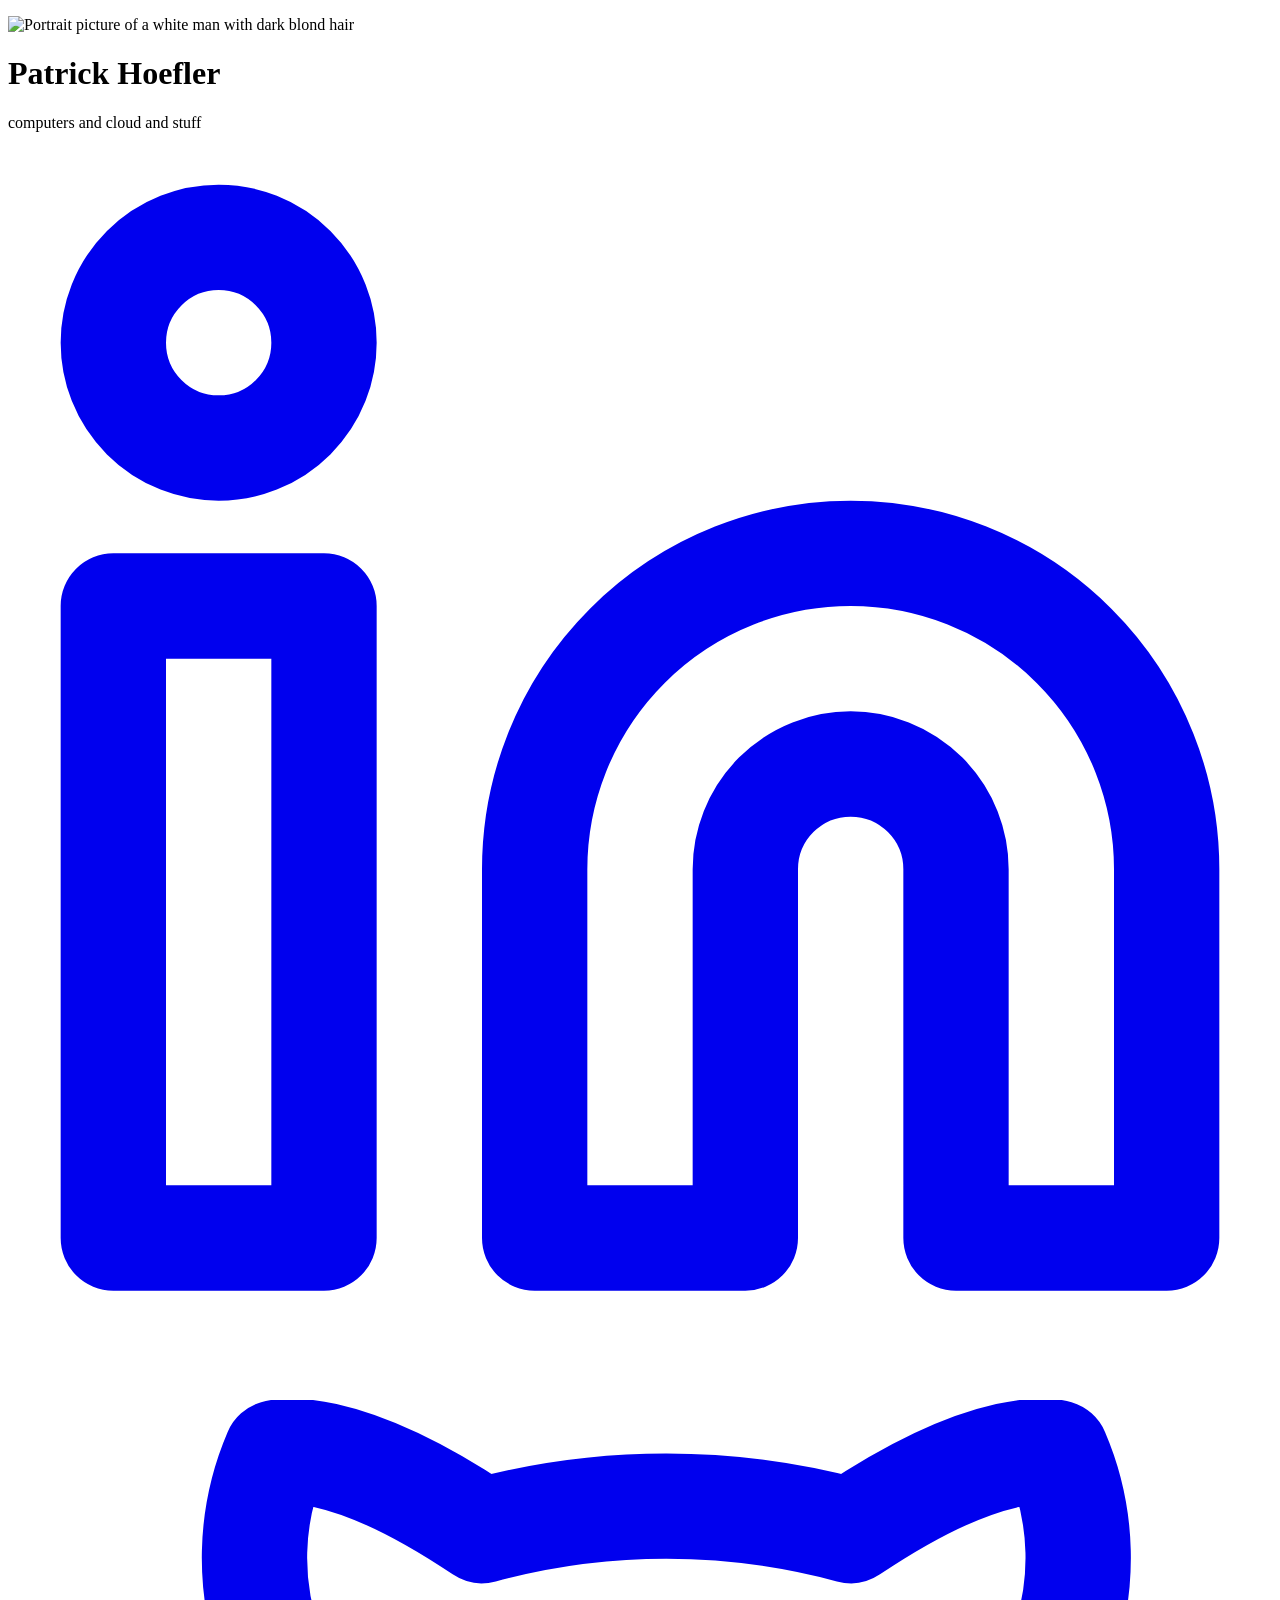
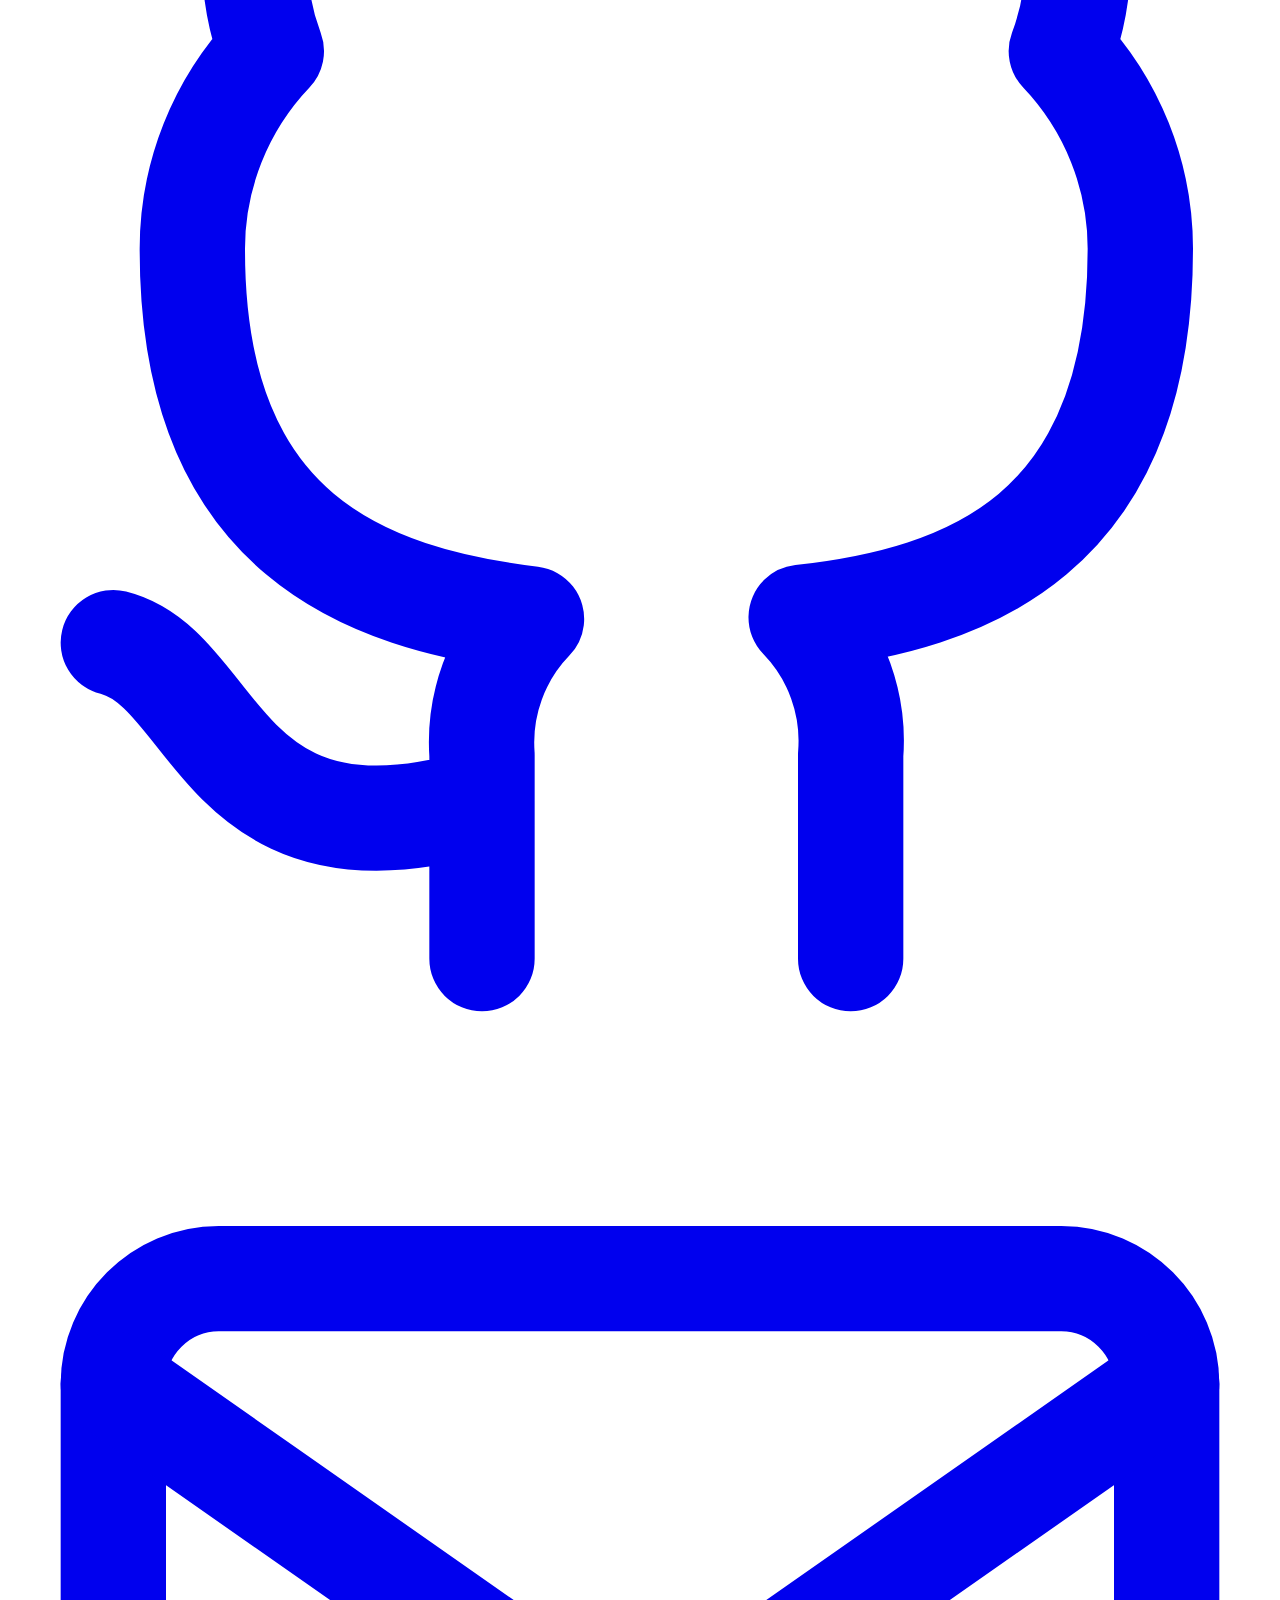
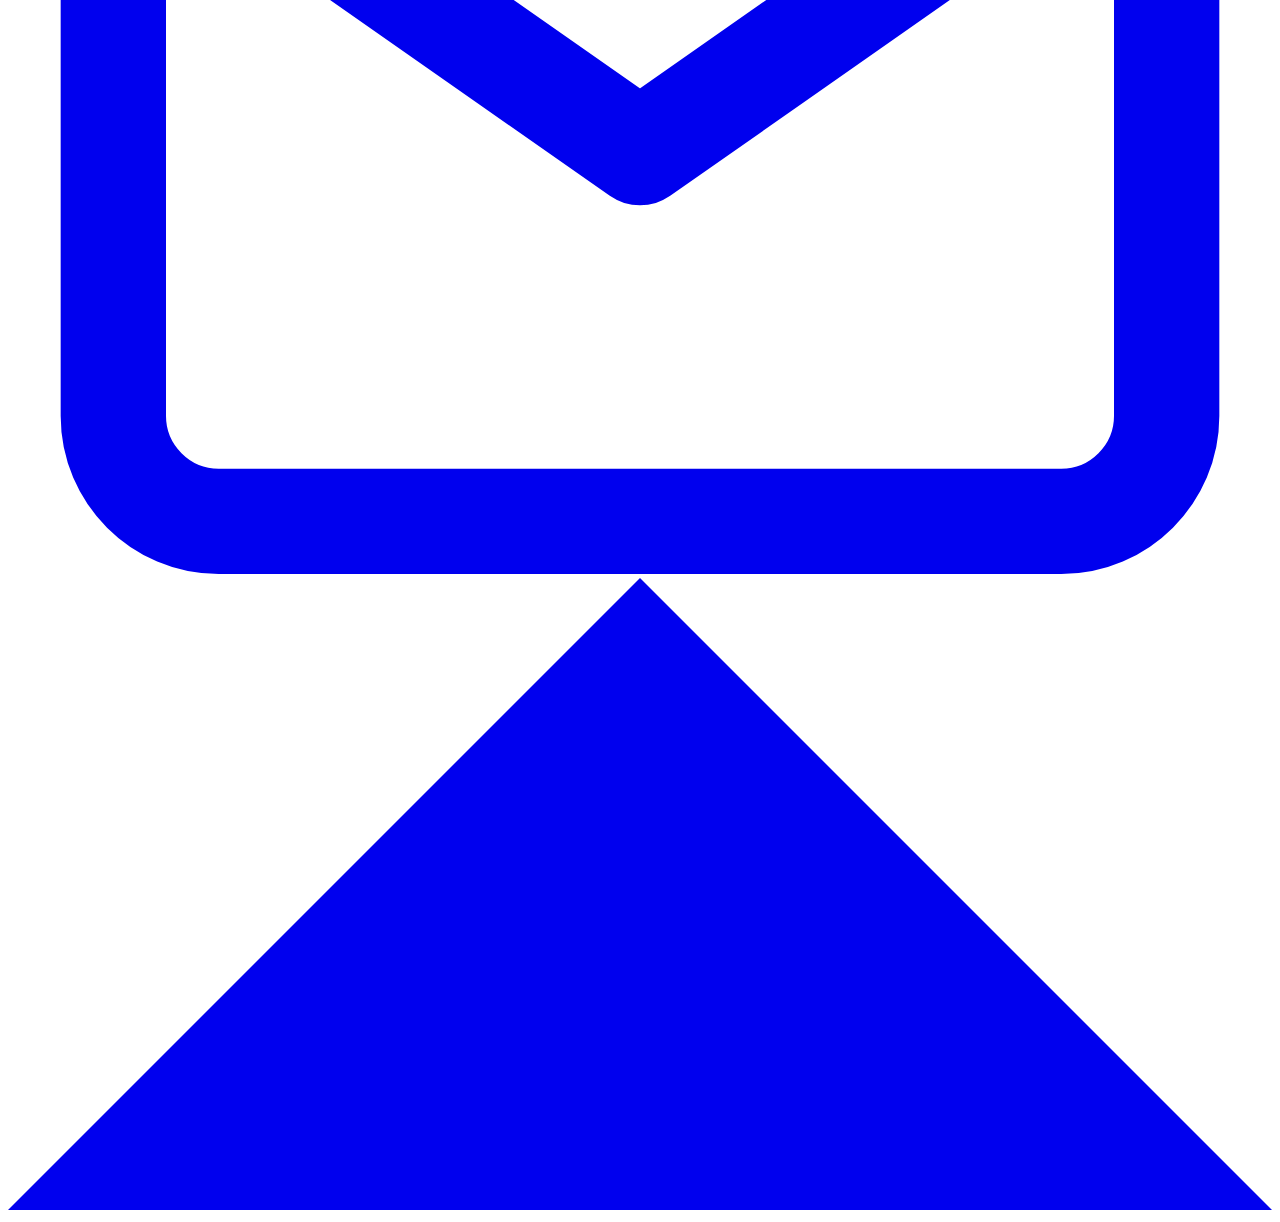
==== docs/index.html @ 7c39c3a5 "Add personal website" ====
<!DOCTYPE html>
<html lang="en" dir="auto">

<head><meta charset="utf-8">
<meta http-equiv="X-UA-Compatible" content="IE=edge">
<meta name="viewport" content="width=device-width, initial-scale=1, shrink-to-fit=no">
<meta name="robots" content="index, follow">
<title>Patrick Hoefler</title>

<meta name="description" content="">
<meta name="author" content="">
<link rel="canonical" href="https://hoefler.io/" />
<link crossorigin="anonymous" href="/assets/css/stylesheet.min.c88963fe2d79462000fd0fb1b3737783c32855d340583e4523343f8735c787f0.css" integrity="sha256-yIlj/i15RiAA/Q&#43;xs3N3g8MoVdNAWD5FIzQ/hzXHh/A=" rel="preload stylesheet" as="style">
<link rel="preload" href="profile.jpeg" as="image">
<link rel="icon" href="https://hoefler.io/favicon.ico">
<link rel="icon" type="image/png" sizes="16x16" href="https://hoefler.io/favicon-16x16.png">
<link rel="icon" type="image/png" sizes="32x32" href="https://hoefler.io/favicon-32x32.png">
<link rel="apple-touch-icon" href="https://hoefler.io/apple-touch-icon.png">
<link rel="mask-icon" href="https://hoefler.io/safari-pinned-tab.svg">
<meta name="theme-color" content="#2e2e33">
<meta name="msapplication-TileColor" content="#2e2e33">
<meta name="generator" content="Hugo 0.113.0">
<link rel="alternate" type="application/rss+xml" href="https://hoefler.io/index.xml">
<noscript>
    <style>
        #theme-toggle,
        .top-link {
            display: none;
        }

    </style>
    <style>
        @media (prefers-color-scheme: dark) {
            :root {
                --theme: rgb(29, 30, 32);
                --entry: rgb(46, 46, 51);
                --primary: rgb(218, 218, 219);
                --secondary: rgb(155, 156, 157);
                --tertiary: rgb(65, 66, 68);
                --content: rgb(196, 196, 197);
                --hljs-bg: rgb(46, 46, 51);
                --code-bg: rgb(55, 56, 62);
                --border: rgb(51, 51, 51);
            }

            .list {
                background: var(--theme);
            }

            .list:not(.dark)::-webkit-scrollbar-track {
                background: 0 0;
            }

            .list:not(.dark)::-webkit-scrollbar-thumb {
                border-color: var(--theme);
            }
        }

    </style>
</noscript><meta property="og:title" content="Patrick Hoefler" />
<meta property="og:description" content="" />
<meta property="og:type" content="website" />
<meta property="og:url" content="https://hoefler.io/" />

<meta name="twitter:card" content="summary"/>
<meta name="twitter:title" content="Patrick Hoefler"/>
<meta name="twitter:description" content=""/>

<script type="application/ld+json">
{
  "@context": "https://schema.org",
  "@type": "Organization",
  "name": "Patrick Hoefler",
  "url": "https://hoefler.io/",
  "description": "",
  "thumbnailUrl": "https://hoefler.io/favicon.ico",
  "sameAs": [
      "https://www.linkedin.com/in/PatrickHoefler", "https://github.com/PatrickHoefler", "mailto:patrick.hoefler@gmail.com"
  ]
}
</script>
</head>

<body class="list" id="top">
<script>
    if (window.matchMedia('(prefers-color-scheme: dark)').matches) {
        document.body.classList.add('dark');
    }

</script>

<header class="header">
    <nav class="nav">
        <div class="logo">
            <a href="https://hoefler.io/" accesskey="h" title="  (Alt + H)"> </a>
            <span class="logo-switches">
            </span>
        </div>
        <ul id="menu">
        </ul>
    </nav>
</header>
<main class="main"><div class="profile">
    <div class="profile_inner"><img src="https://hoefler.io/profile.jpeg" alt="Portrait picture of a white man with dark blond hair"
            height="150" width="150" />
        <h1>Patrick Hoefler</h1>
        <span>computers and cloud and stuff</span><div class="social-icons">
    <a href="https://www.linkedin.com/in/PatrickHoefler" target="_blank" rel="noopener noreferrer me" title="LinkedIn">
        <svg xmlns="http://www.w3.org/2000/svg" viewBox="0 0 24 24" fill="none" stroke="currentColor" stroke-width="2"
    stroke-linecap="round" stroke-linejoin="round">
    <path d="M16 8a6 6 0 0 1 6 6v7h-4v-7a2 2 0 0 0-2-2 2 2 0 0 0-2 2v7h-4v-7a6 6 0 0 1 6-6z"></path>
    <rect x="2" y="9" width="4" height="12"></rect>
    <circle cx="4" cy="4" r="2"></circle>
</svg>
    </a>
    <a href="https://github.com/PatrickHoefler" target="_blank" rel="noopener noreferrer me" title="GitHub">
        <svg xmlns="http://www.w3.org/2000/svg" viewBox="0 0 24 24" fill="none" stroke="currentColor" stroke-width="2"
    stroke-linecap="round" stroke-linejoin="round">
    <path
        d="M9 19c-5 1.5-5-2.5-7-3m14 6v-3.87a3.37 3.37 0 0 0-.94-2.61c3.14-.35 6.44-1.54 6.44-7A5.44 5.44 0 0 0 20 4.77 5.07 5.07 0 0 0 19.91 1S18.73.65 16 2.48a13.38 13.38 0 0 0-7 0C6.27.65 5.09 1 5.09 1A5.07 5.07 0 0 0 5 4.77a5.44 5.44 0 0 0-1.5 3.78c0 5.42 3.3 6.61 6.44 7A3.37 3.37 0 0 0 9 18.13V22">
    </path>
</svg>
    </a>
    <a href="mailto:patrick.hoefler@gmail.com" target="_blank" rel="noopener noreferrer me" title="Email">
        <svg xmlns="http://www.w3.org/2000/svg" viewBox="0 0 24 21" fill="none" stroke="currentColor" stroke-width="2"
    stroke-linecap="round" stroke-linejoin="round">
    <path d="M4 4h16c1.1 0 2 .9 2 2v12c0 1.1-.9 2-2 2H4c-1.1 0-2-.9-2-2V6c0-1.1.9-2 2-2z"></path>
    <polyline points="22,6 12,13 2,6"></polyline>
</svg>
    </a>
</div>

    </div>
</div>

    </main>
    
<a href="#top" aria-label="go to top" title="Go to Top (Alt + G)" class="top-link" id="top-link" accesskey="g">
    <svg xmlns="http://www.w3.org/2000/svg" viewBox="0 0 12 6" fill="currentColor">
        <path d="M12 6H0l6-6z" />
    </svg>
</a>

<script>
    let menu = document.getElementById('menu')
    if (menu) {
        menu.scrollLeft = localStorage.getItem("menu-scroll-position");
        menu.onscroll = function () {
            localStorage.setItem("menu-scroll-position", menu.scrollLeft);
        }
    }

    document.querySelectorAll('a[href^="#"]').forEach(anchor => {
        anchor.addEventListener("click", function (e) {
            e.preventDefault();
            var id = this.getAttribute("href").substr(1);
            if (!window.matchMedia('(prefers-reduced-motion: reduce)').matches) {
                document.querySelector(`[id='${decodeURIComponent(id)}']`).scrollIntoView({
                    behavior: "smooth"
                });
            } else {
                document.querySelector(`[id='${decodeURIComponent(id)}']`).scrollIntoView();
            }
            if (id === "top") {
                history.replaceState(null, null, " ");
            } else {
                history.pushState(null, null, `#${id}`);
            }
        });
    });

</script>
<script>
    var mybutton = document.getElementById("top-link");
    window.onscroll = function () {
        if (document.body.scrollTop > 800 || document.documentElement.scrollTop > 800) {
            mybutton.style.visibility = "visible";
            mybutton.style.opacity = "1";
        } else {
            mybutton.style.visibility = "hidden";
            mybutton.style.opacity = "0";
        }
    };

</script>
</body>

</html>
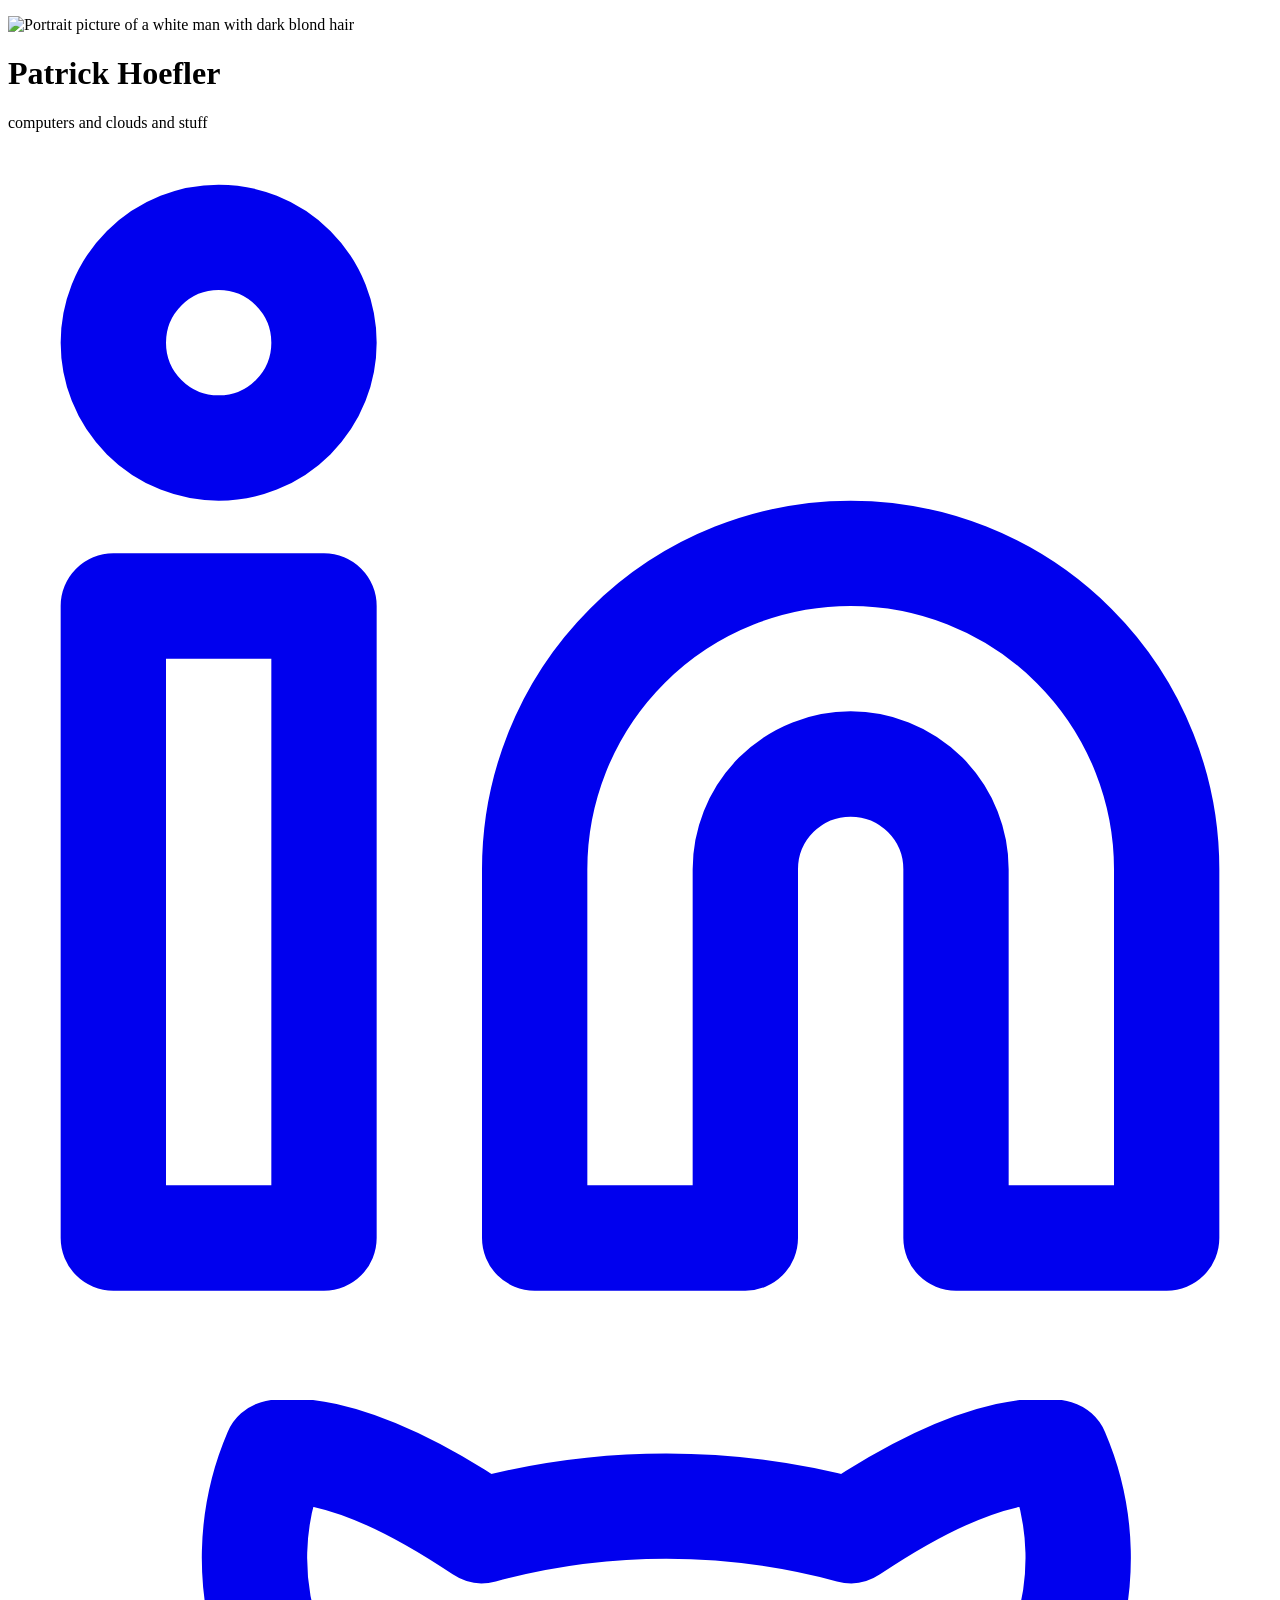
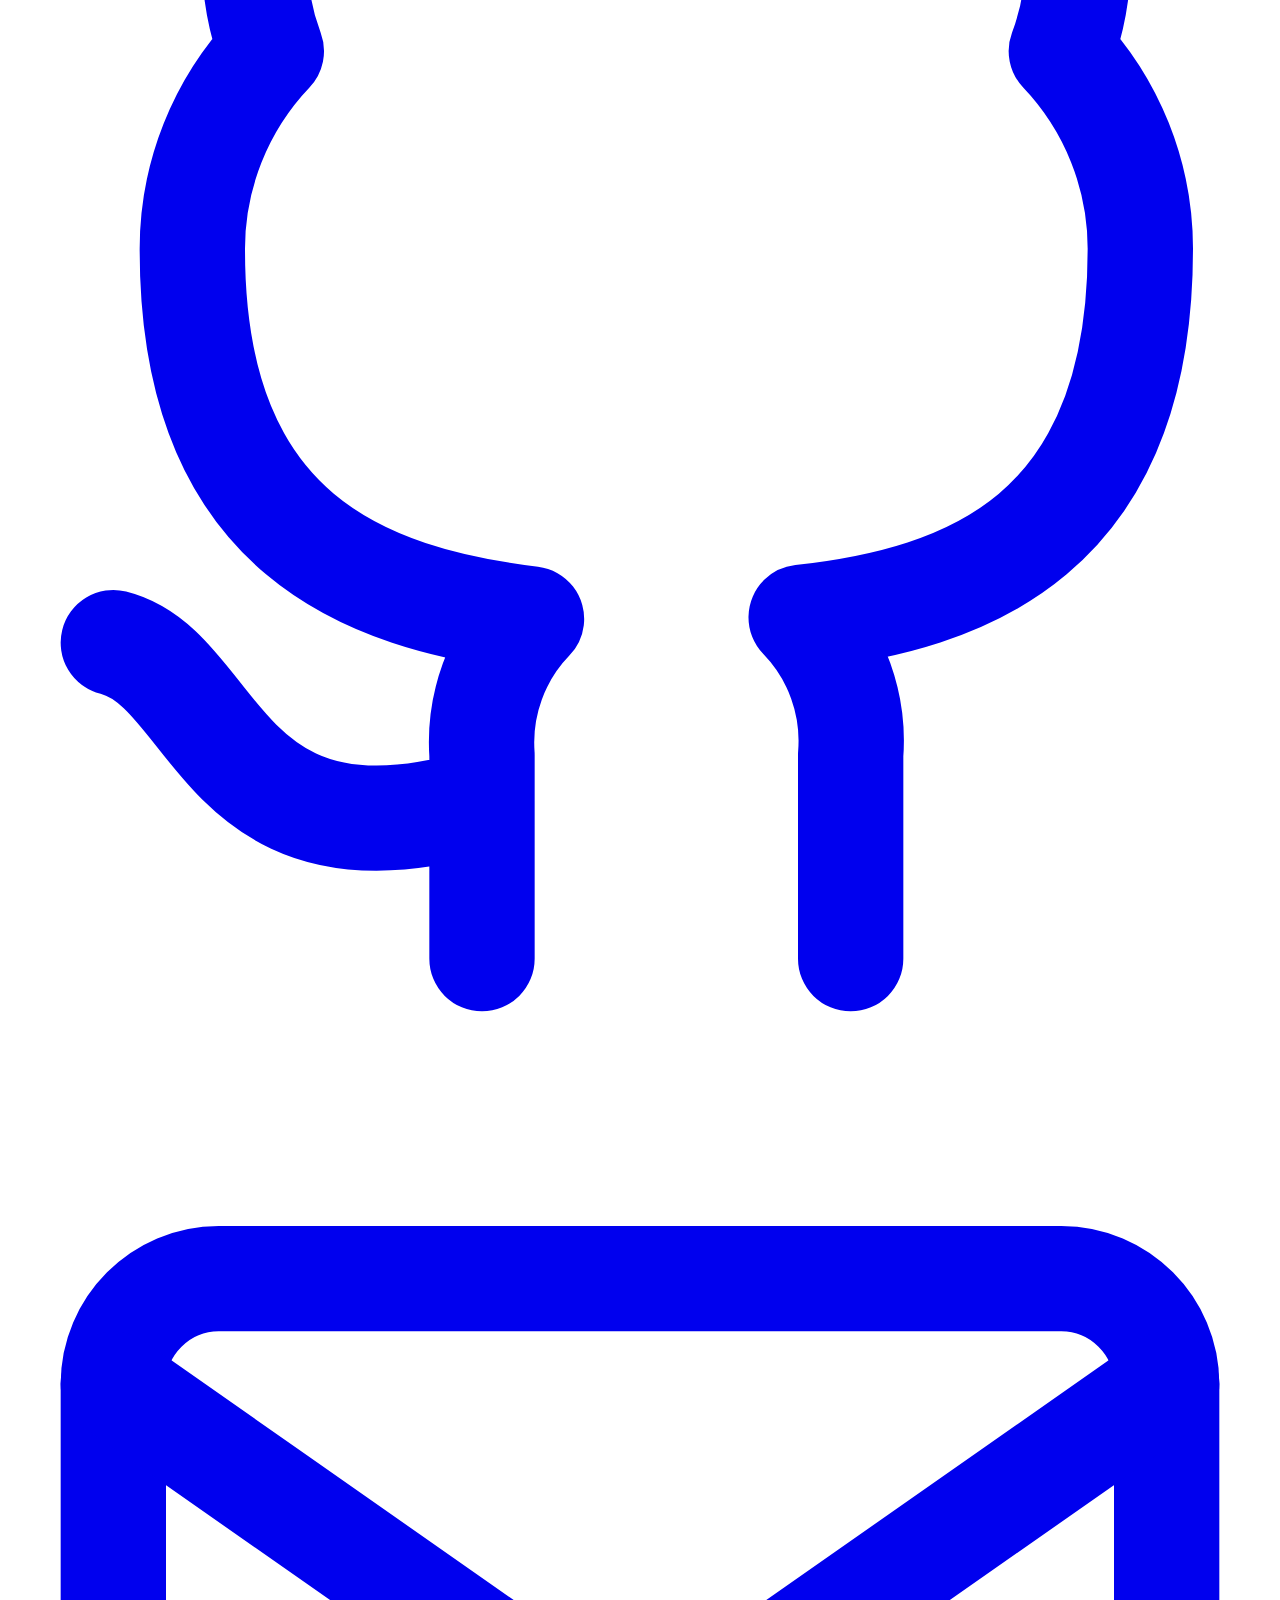
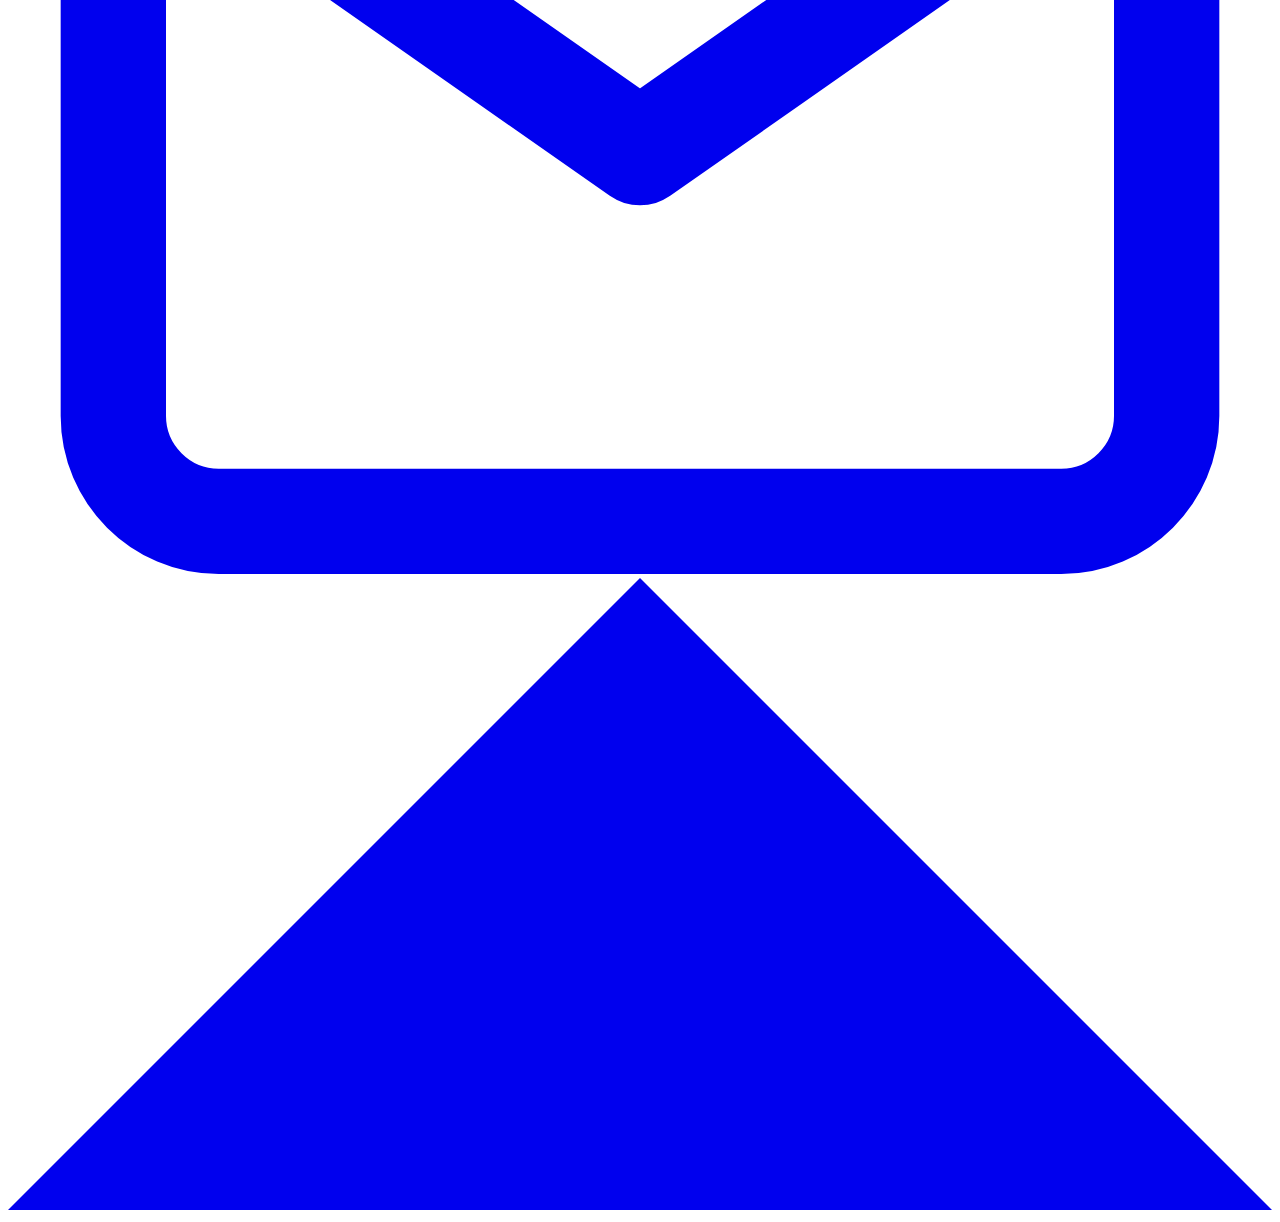
==== commit 0eddca66: "Update" ====
--- a/docs/index.html
+++ b/docs/index.html
@@ -1,7 +1,8 @@
 <!DOCTYPE html>
 <html lang="en" dir="auto">
 
-<head><meta charset="utf-8">
+<head>
+	<meta name="generator" content="Hugo 0.137.1"><meta charset="utf-8">
 <meta http-equiv="X-UA-Compatible" content="IE=edge">
 <meta name="viewport" content="width=device-width, initial-scale=1, shrink-to-fit=no">
 <meta name="robots" content="index, follow">
@@ -9,9 +10,8 @@
 
 <meta name="description" content="">
 <meta name="author" content="">
-<link rel="canonical" href="https://hoefler.io/" />
-<link crossorigin="anonymous" href="/assets/css/stylesheet.min.c88963fe2d79462000fd0fb1b3737783c32855d340583e4523343f8735c787f0.css" integrity="sha256-yIlj/i15RiAA/Q&#43;xs3N3g8MoVdNAWD5FIzQ/hzXHh/A=" rel="preload stylesheet" as="style">
-<link rel="preload" href="profile.jpeg" as="image">
+<link rel="canonical" href="https://hoefler.io/">
+<link crossorigin="anonymous" href="/assets/css/stylesheet.fc220c15db4aef0318bbf30adc45d33d4d7c88deff3238b23eb255afdc472ca6.css" integrity="sha256-/CIMFdtK7wMYu/MK3EXTPU18iN7/MjiyPrJVr9xHLKY=" rel="preload stylesheet" as="style">
 <link rel="icon" href="https://hoefler.io/favicon.ico">
 <link rel="icon" type="image/png" sizes="16x16" href="https://hoefler.io/favicon-16x16.png">
 <link rel="icon" type="image/png" sizes="32x32" href="https://hoefler.io/favicon-32x32.png">
@@ -19,8 +19,8 @@
 <link rel="mask-icon" href="https://hoefler.io/safari-pinned-tab.svg">
 <meta name="theme-color" content="#2e2e33">
 <meta name="msapplication-TileColor" content="#2e2e33">
-<meta name="generator" content="Hugo 0.113.0">
 <link rel="alternate" type="application/rss+xml" href="https://hoefler.io/index.xml">
+<link rel="alternate" hreflang="en" href="https://hoefler.io/">
 <noscript>
     <style>
         #theme-toggle,
@@ -38,7 +38,7 @@
                 --secondary: rgb(155, 156, 157);
                 --tertiary: rgb(65, 66, 68);
                 --content: rgb(196, 196, 197);
-                --hljs-bg: rgb(46, 46, 51);
+                --code-block-bg: rgb(46, 46, 51);
                 --code-bg: rgb(55, 56, 62);
                 --border: rgb(51, 51, 51);
             }
@@ -57,14 +57,13 @@
         }
 
     </style>
-</noscript><meta property="og:title" content="Patrick Hoefler" />
-<meta property="og:description" content="" />
-<meta property="og:type" content="website" />
-<meta property="og:url" content="https://hoefler.io/" />
-
-<meta name="twitter:card" content="summary"/>
-<meta name="twitter:title" content="Patrick Hoefler"/>
-<meta name="twitter:description" content=""/>
+</noscript><meta property="og:title" content="Patrick Hoefler">
+<meta property="og:description" content="">
+<meta property="og:type" content="website">
+<meta property="og:url" content="https://hoefler.io/">
+<meta name="twitter:card" content="summary">
+<meta name="twitter:title" content="Patrick Hoefler">
+<meta name="twitter:description" content="">
 
 <script type="application/ld+json">
 {
@@ -93,19 +92,21 @@
     <nav class="nav">
         <div class="logo">
             <a href="https://hoefler.io/" accesskey="h" title="  (Alt + H)"> </a>
-            <span class="logo-switches">
-            </span>
+            <div class="logo-switches">
+            </div>
         </div>
         <ul id="menu">
         </ul>
     </nav>
 </header>
 <main class="main"><div class="profile">
-    <div class="profile_inner"><img src="https://hoefler.io/profile.jpeg" alt="Portrait picture of a white man with dark blond hair"
+    <div class="profile_inner">
+        <img draggable="false" src="https://hoefler.io/profile.jpeg" alt="Portrait picture of a white man with dark blond hair" title="Portrait picture of a white man with dark blond hair"
             height="150" width="150" />
         <h1>Patrick Hoefler</h1>
-        <span>computers and cloud and stuff</span><div class="social-icons">
-    <a href="https://www.linkedin.com/in/PatrickHoefler" target="_blank" rel="noopener noreferrer me" title="LinkedIn">
+        <span>computers and clouds and stuff</span><div class="social-icons" >
+    <a href="https://www.linkedin.com/in/PatrickHoefler" target="_blank" rel="noopener noreferrer me"
+        title="LinkedIn">
         <svg xmlns="http://www.w3.org/2000/svg" viewBox="0 0 24 24" fill="none" stroke="currentColor" stroke-width="2"
     stroke-linecap="round" stroke-linejoin="round">
     <path d="M16 8a6 6 0 0 1 6 6v7h-4v-7a2 2 0 0 0-2-2 2 2 0 0 0-2 2v7h-4v-7a6 6 0 0 1 6-6z"></path>
@@ -113,7 +114,8 @@
     <circle cx="4" cy="4" r="2"></circle>
 </svg>
     </a>
-    <a href="https://github.com/PatrickHoefler" target="_blank" rel="noopener noreferrer me" title="GitHub">
+    <a href="https://github.com/PatrickHoefler" target="_blank" rel="noopener noreferrer me"
+        title="GitHub">
         <svg xmlns="http://www.w3.org/2000/svg" viewBox="0 0 24 24" fill="none" stroke="currentColor" stroke-width="2"
     stroke-linecap="round" stroke-linejoin="round">
     <path
@@ -121,7 +123,8 @@
     </path>
 </svg>
     </a>
-    <a href="mailto:patrick.hoefler@gmail.com" target="_blank" rel="noopener noreferrer me" title="Email">
+    <a href="mailto:patrick.hoefler@gmail.com" target="_blank" rel="noopener noreferrer me"
+        title="Email">
         <svg xmlns="http://www.w3.org/2000/svg" viewBox="0 0 24 21" fill="none" stroke="currentColor" stroke-width="2"
     stroke-linecap="round" stroke-linejoin="round">
     <path d="M4 4h16c1.1 0 2 .9 2 2v12c0 1.1-.9 2-2 2H4c-1.1 0-2-.9-2-2V6c0-1.1.9-2 2-2z"></path>
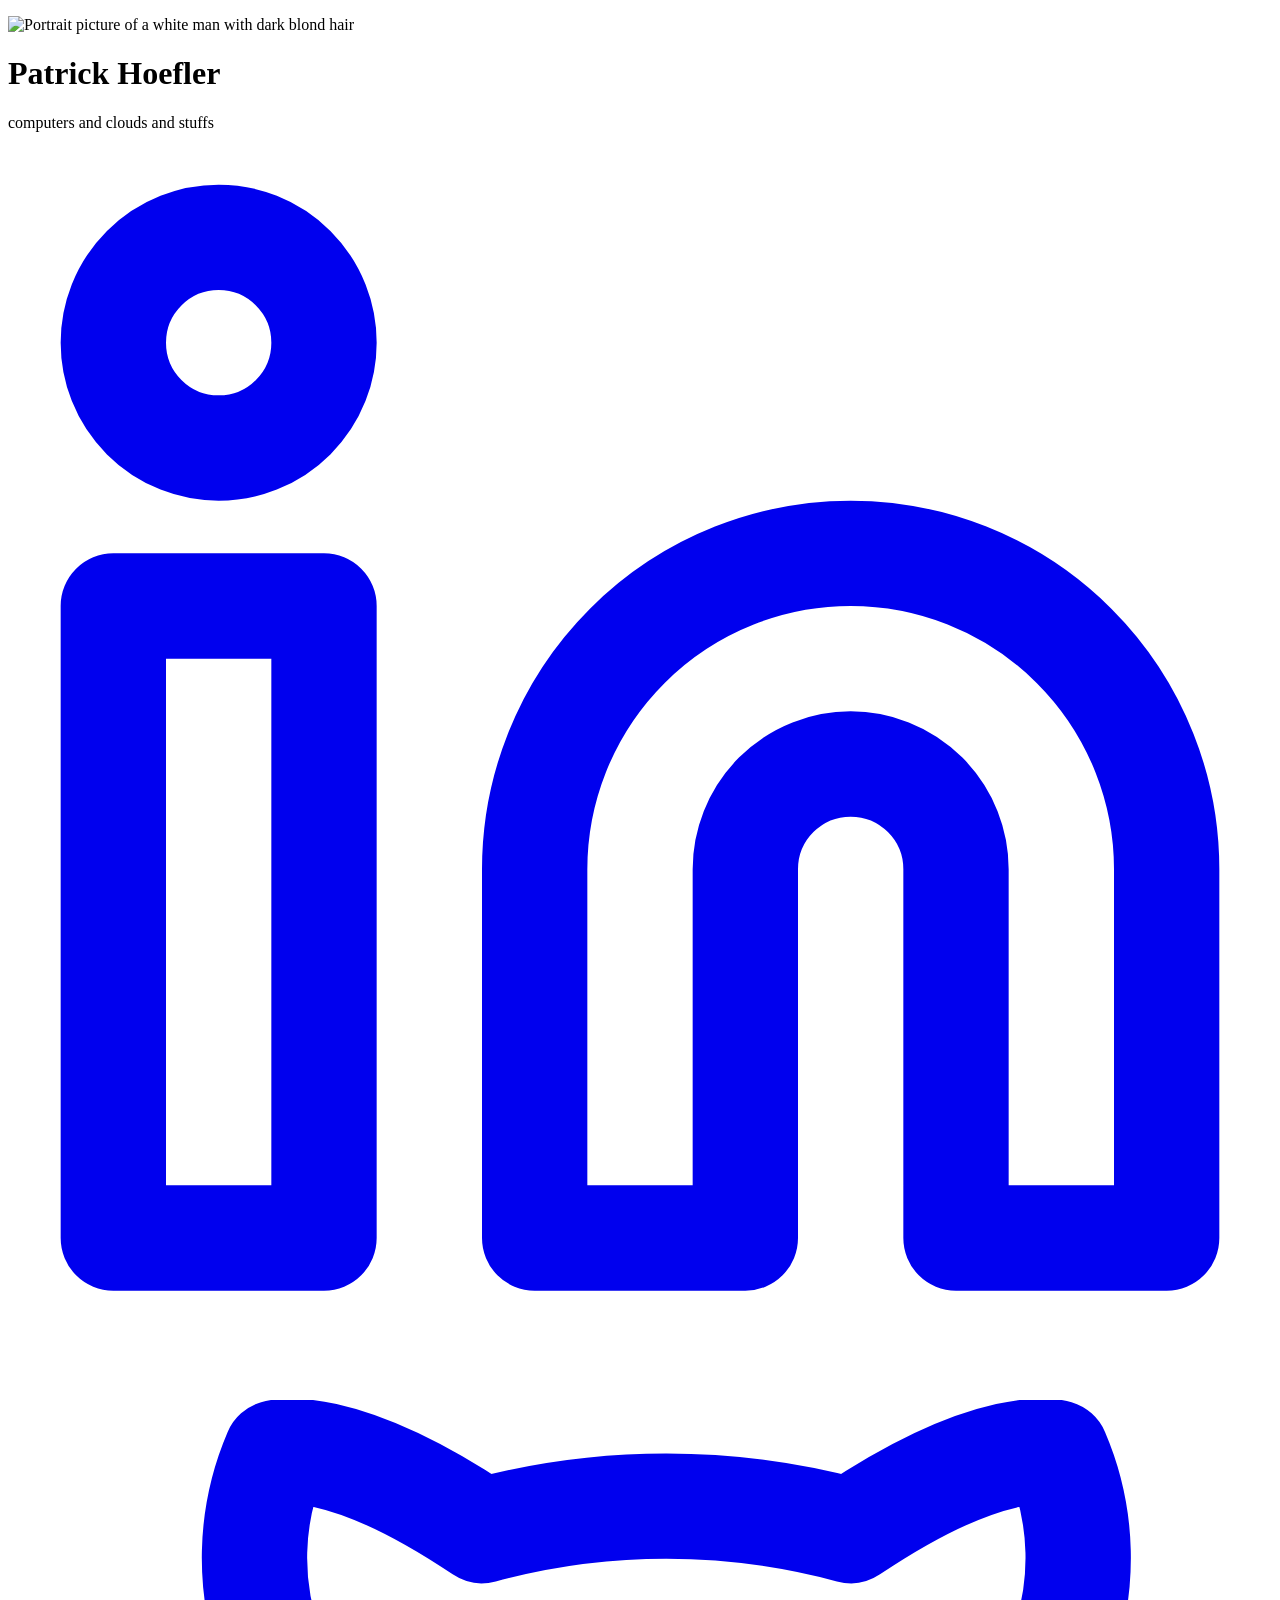
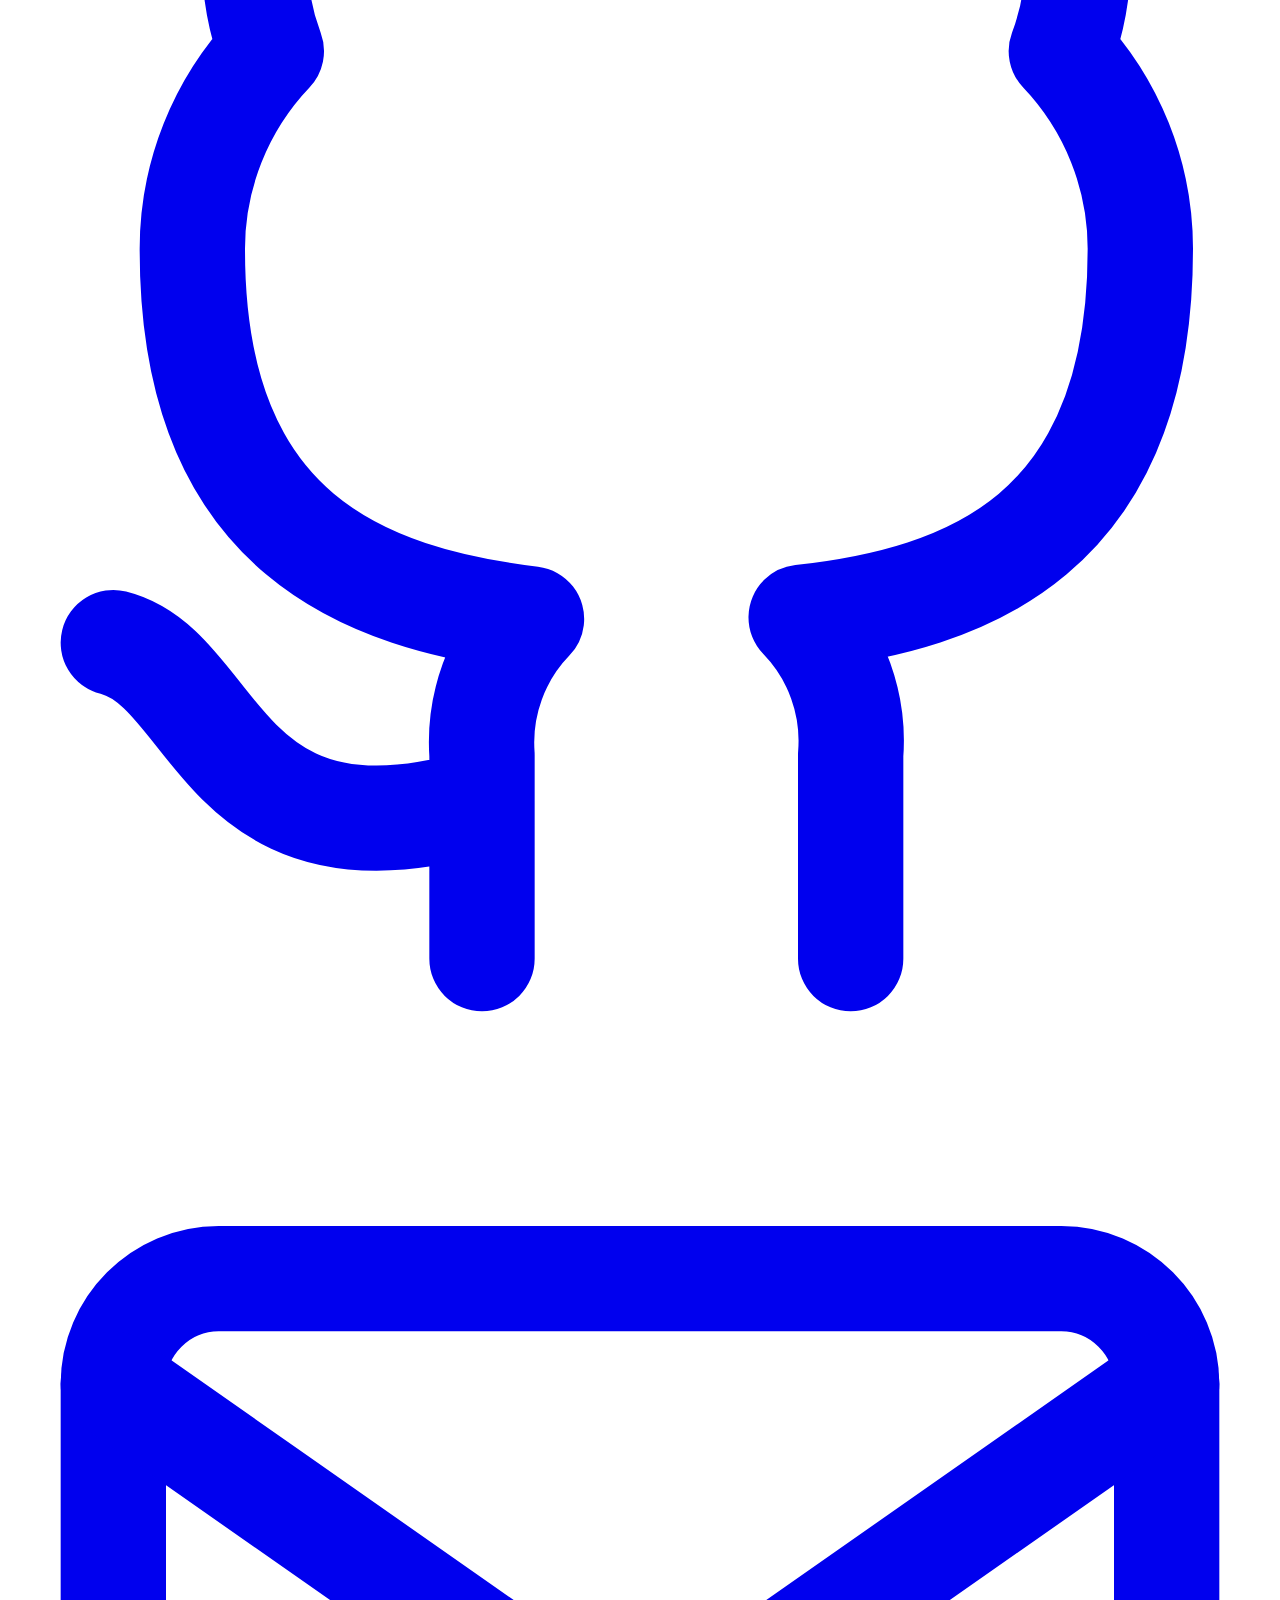
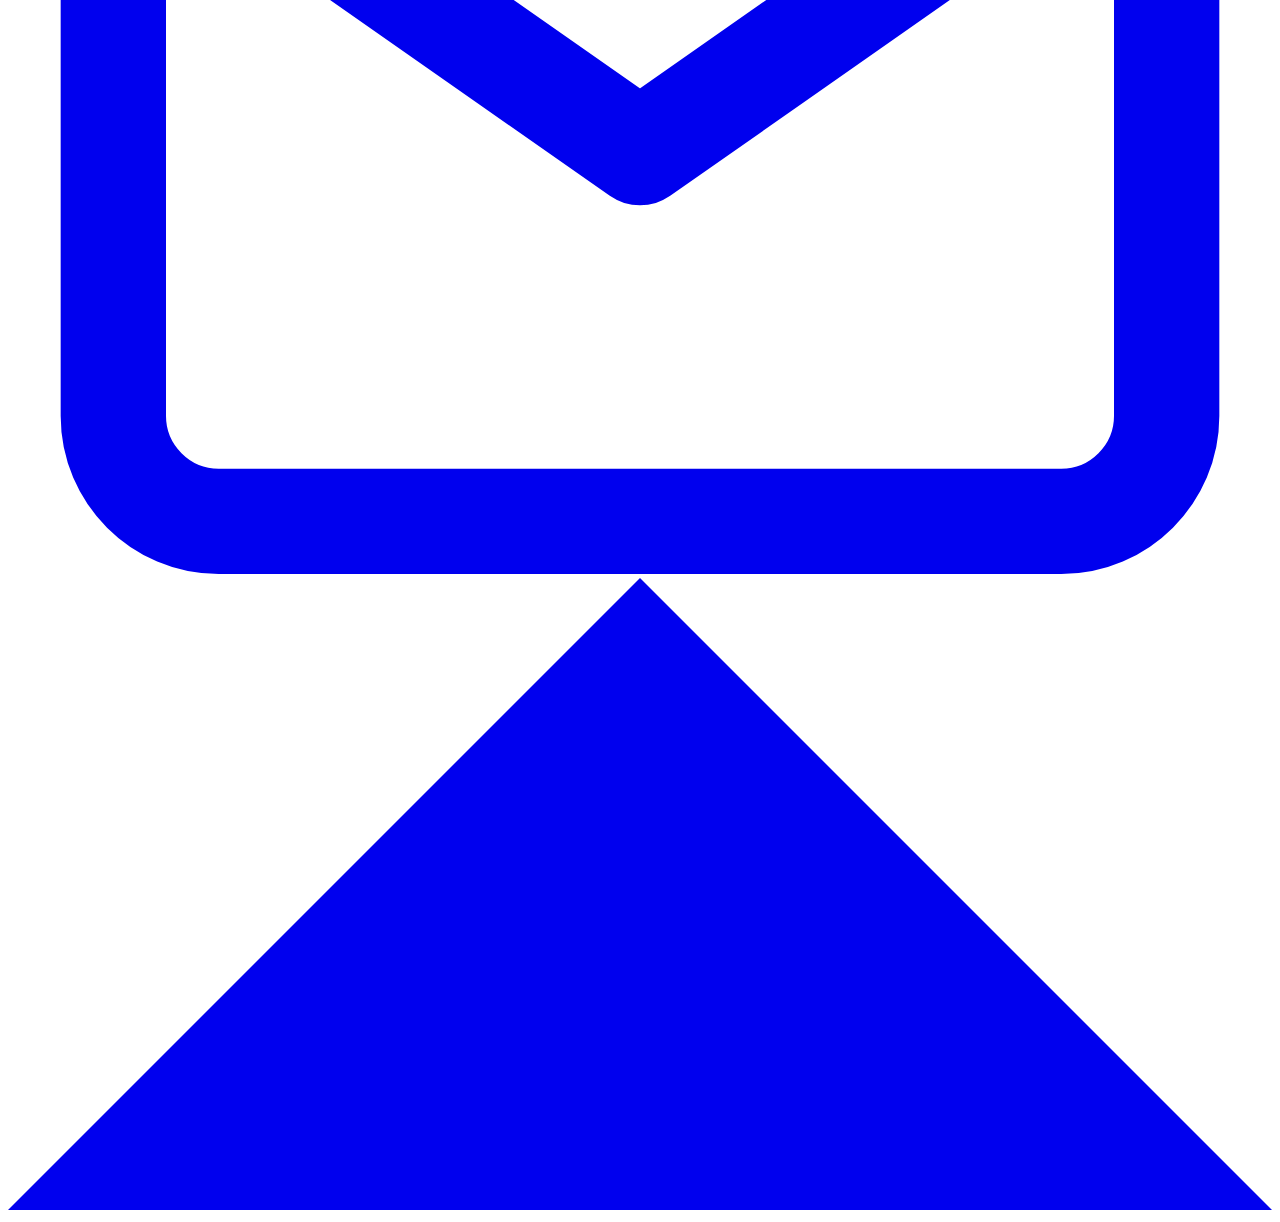
==== commit 7c9dac4f: "Update" ====
--- a/docs/index.html
+++ b/docs/index.html
@@ -2,7 +2,7 @@
 <html lang="en" dir="auto">
 
 <head>
-	<meta name="generator" content="Hugo 0.137.1"><meta charset="utf-8">
+	<meta name="generator" content="Hugo 0.139.0"><meta charset="utf-8">
 <meta http-equiv="X-UA-Compatible" content="IE=edge">
 <meta name="viewport" content="width=device-width, initial-scale=1, shrink-to-fit=no">
 <meta name="robots" content="index, follow">
@@ -104,7 +104,7 @@
         <img draggable="false" src="https://hoefler.io/profile.jpeg" alt="Portrait picture of a white man with dark blond hair" title="Portrait picture of a white man with dark blond hair"
             height="150" width="150" />
         <h1>Patrick Hoefler</h1>
-        <span>computers and clouds and stuff</span><div class="social-icons" >
+        <span>computers and clouds and stuffs</span><div class="social-icons" >
     <a href="https://www.linkedin.com/in/PatrickHoefler" target="_blank" rel="noopener noreferrer me"
         title="LinkedIn">
         <svg xmlns="http://www.w3.org/2000/svg" viewBox="0 0 24 24" fill="none" stroke="currentColor" stroke-width="2"
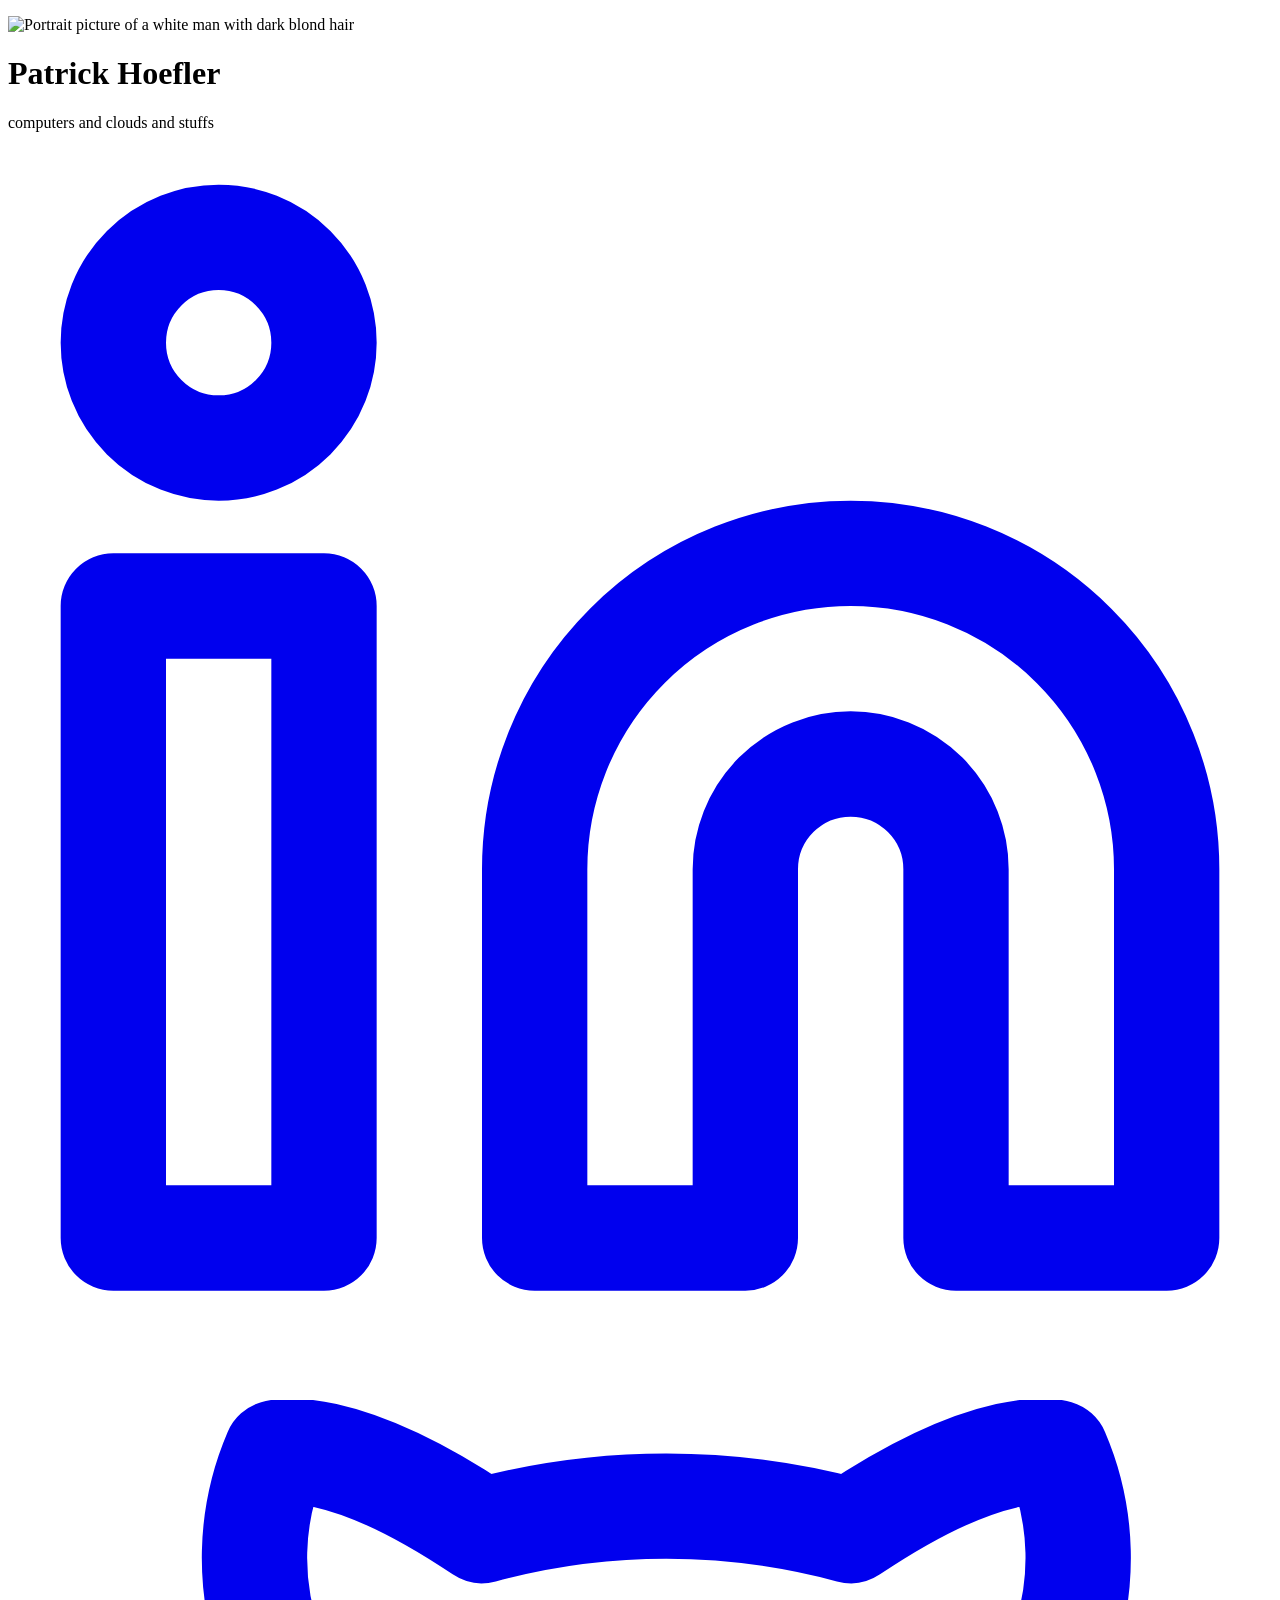
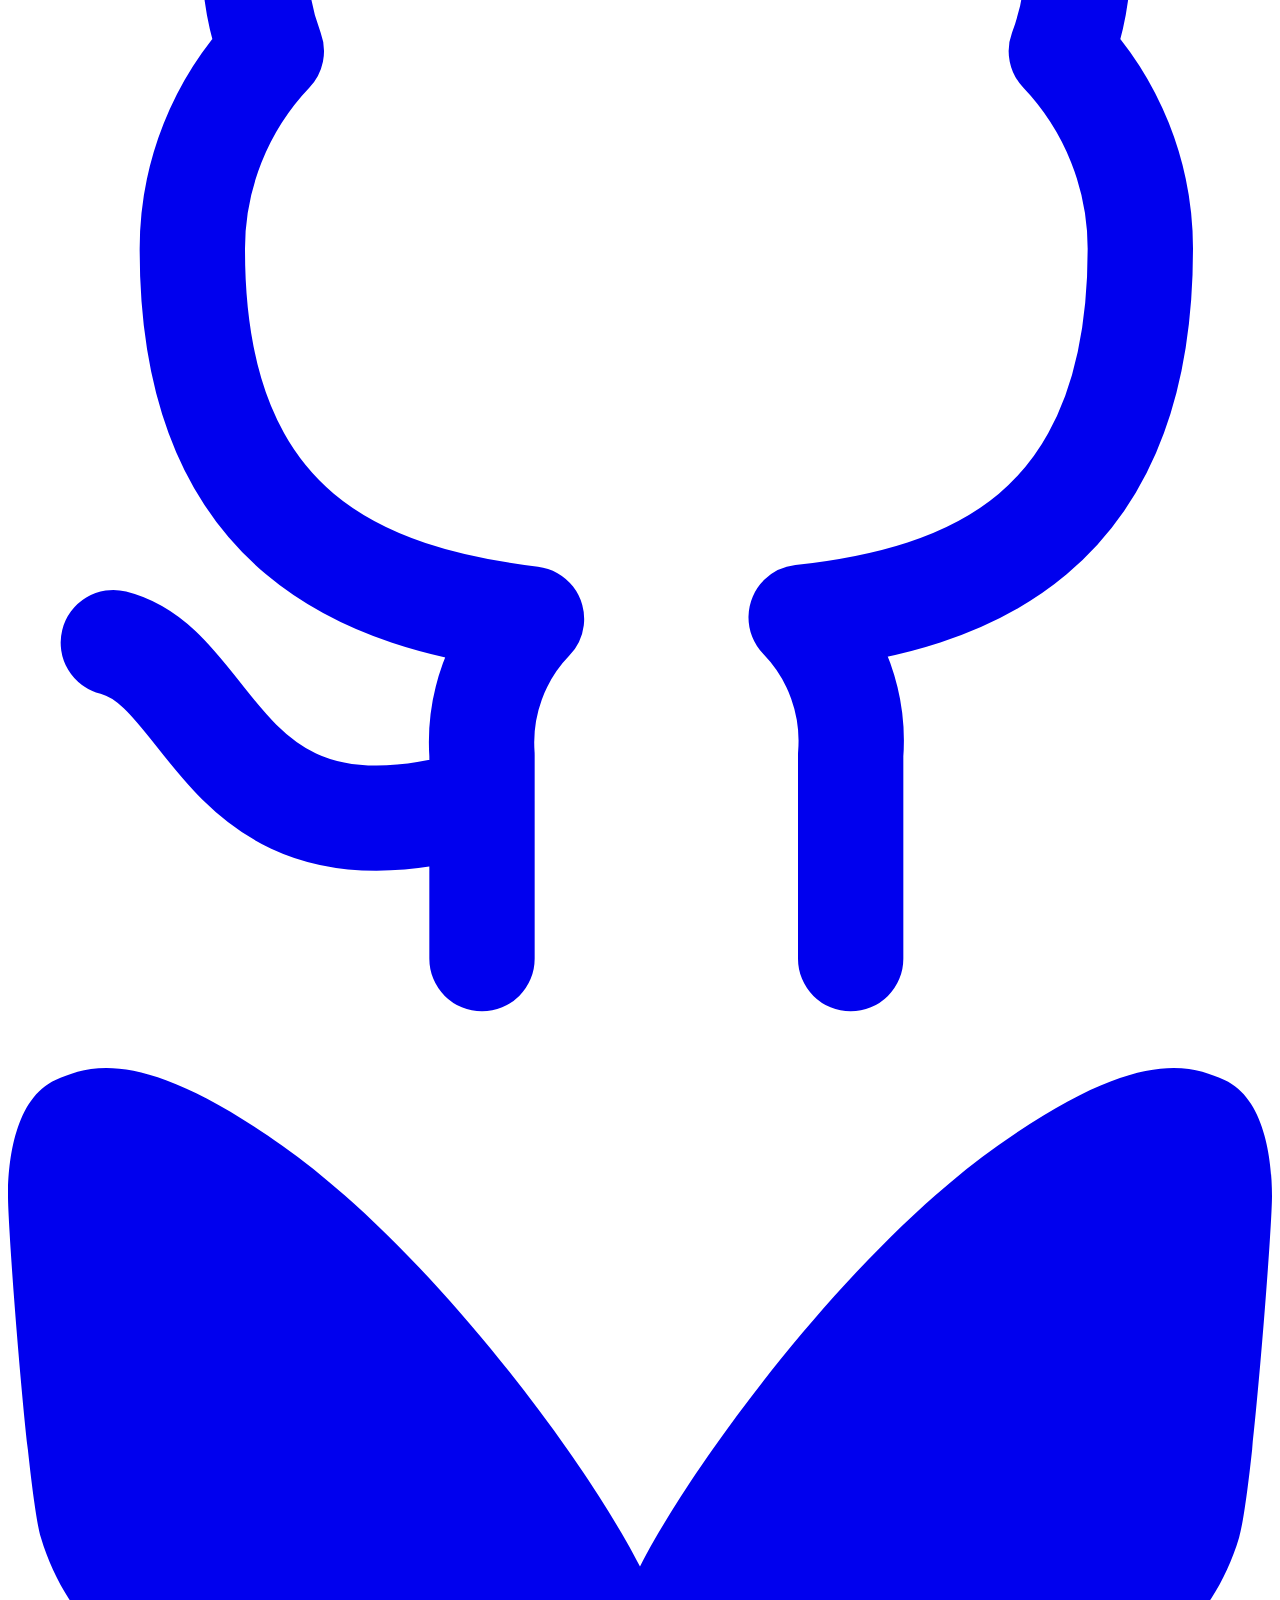
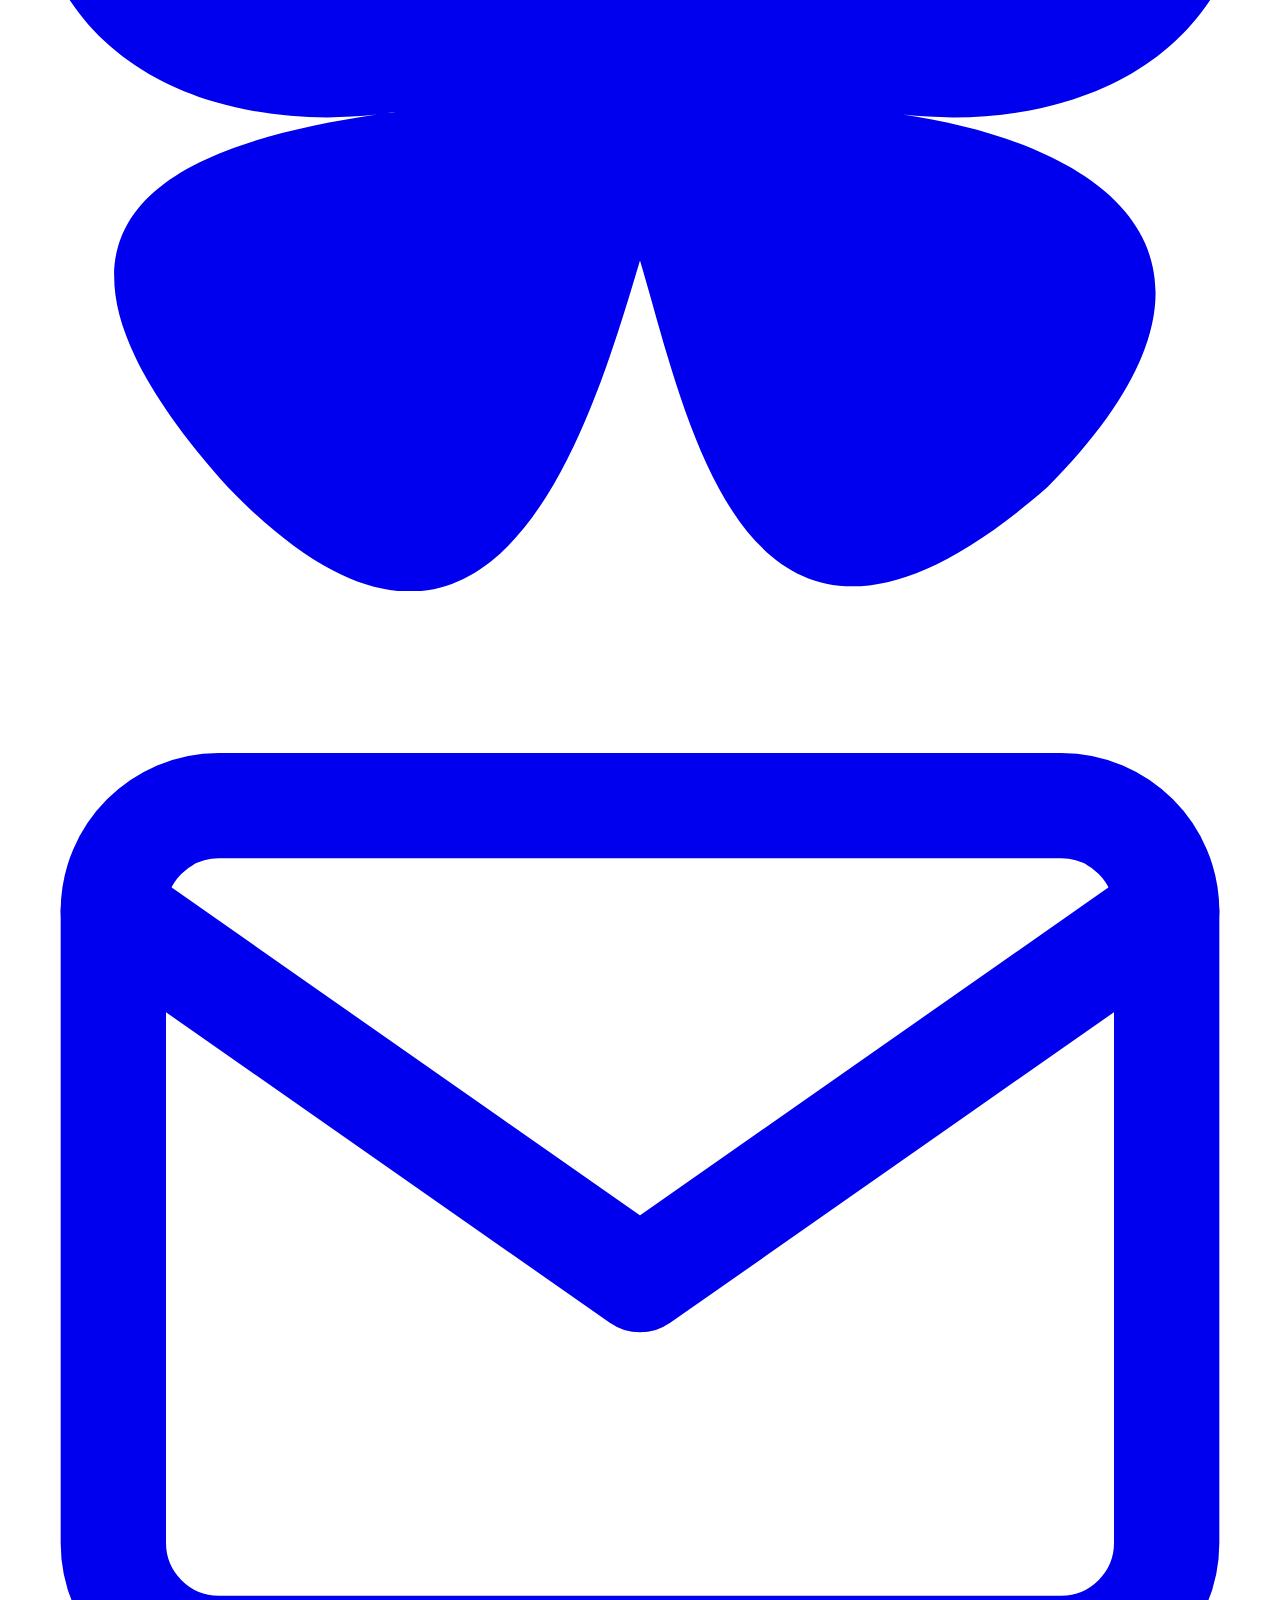
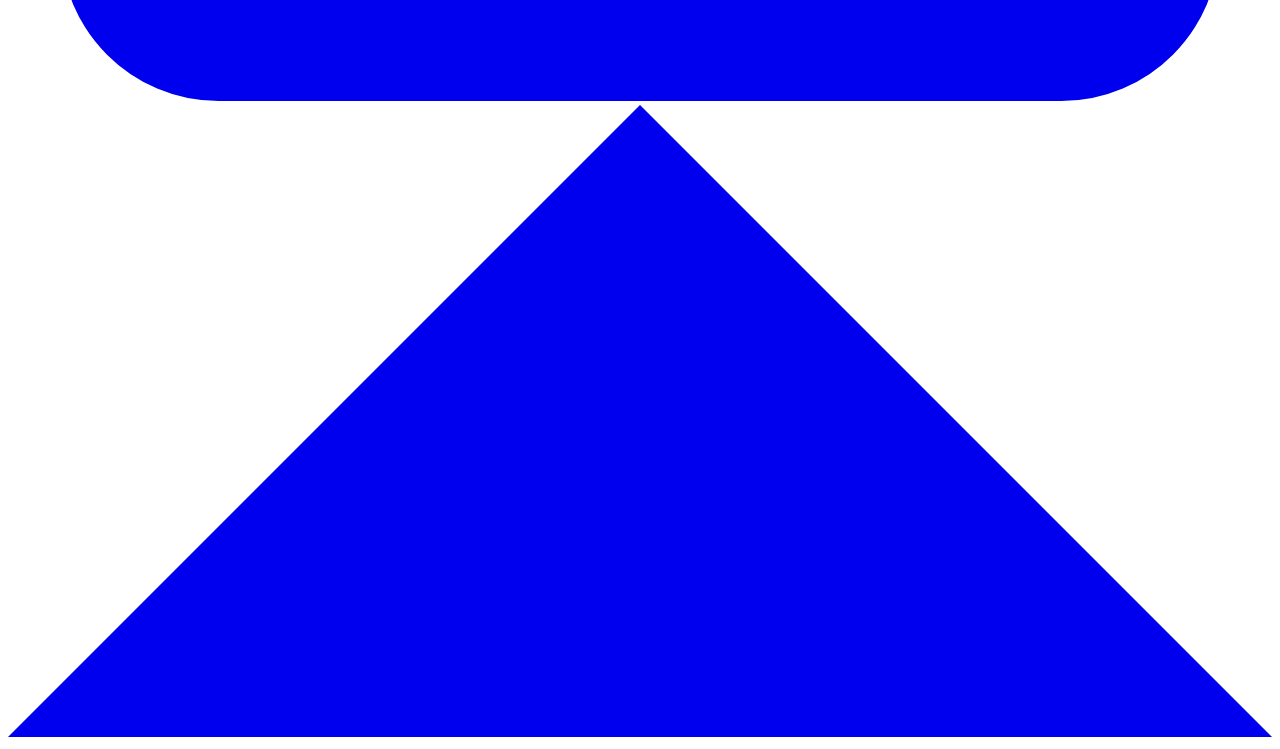
==== commit e040b0d2: "Update" ====
--- a/docs/index.html
+++ b/docs/index.html
@@ -74,7 +74,7 @@
   "description": "",
   "thumbnailUrl": "https://hoefler.io/favicon.ico",
   "sameAs": [
-      "https://www.linkedin.com/in/PatrickHoefler", "https://github.com/PatrickHoefler", "mailto:patrick.hoefler@gmail.com"
+      "https://www.linkedin.com/in/PatrickHoefler", "https://github.com/PatrickHoefler", "https://bsky.app/profile/hoefler.io", "mailto:patrick.hoefler@gmail.com"
   ]
 }
 </script>
@@ -121,6 +121,13 @@
     <path
         d="M9 19c-5 1.5-5-2.5-7-3m14 6v-3.87a3.37 3.37 0 0 0-.94-2.61c3.14-.35 6.44-1.54 6.44-7A5.44 5.44 0 0 0 20 4.77 5.07 5.07 0 0 0 19.91 1S18.73.65 16 2.48a13.38 13.38 0 0 0-7 0C6.27.65 5.09 1 5.09 1A5.07 5.07 0 0 0 5 4.77a5.44 5.44 0 0 0-1.5 3.78c0 5.42 3.3 6.61 6.44 7A3.37 3.37 0 0 0 9 18.13V22">
     </path>
+</svg>
+    </a>
+    <a href="https://bsky.app/profile/hoefler.io" target="_blank" rel="noopener noreferrer me"
+        title="Bluesky">
+        <svg xmlns="http://www.w3.org/2000/svg" viewBox="0 0 360 320" fill="currentColor">
+    <path
+        d="M180 141.964C163.699 110.262 119.308 51.1817 78.0347 22.044C38.4971 -5.86834 23.414 -1.03207 13.526 3.43594C2.08093 8.60755 0 26.1785 0 36.5164C0 46.8542 5.66748 121.272 9.36416 133.694C21.5786 174.738 65.0603 188.607 105.104 184.156C107.151 183.852 109.227 183.572 111.329 183.312C109.267 183.642 107.19 183.924 105.104 184.156C46.4204 192.847 -5.69621 214.233 62.6582 290.33C137.848 368.18 165.705 273.637 180 225.702C194.295 273.637 210.76 364.771 295.995 290.33C360 225.702 313.58 192.85 254.896 184.158C252.81 183.926 250.733 183.645 248.671 183.315C250.773 183.574 252.849 183.855 254.896 184.158C294.94 188.61 338.421 174.74 350.636 133.697C354.333 121.275 360 46.8568 360 36.519C360 26.1811 357.919 8.61012 346.474 3.43851C336.586 -1.02949 321.503 -5.86576 281.965 22.0466C240.692 51.1843 196.301 110.262 180 141.964Z" />
 </svg>
     </a>
     <a href="mailto:patrick.hoefler@gmail.com" target="_blank" rel="noopener noreferrer me"
